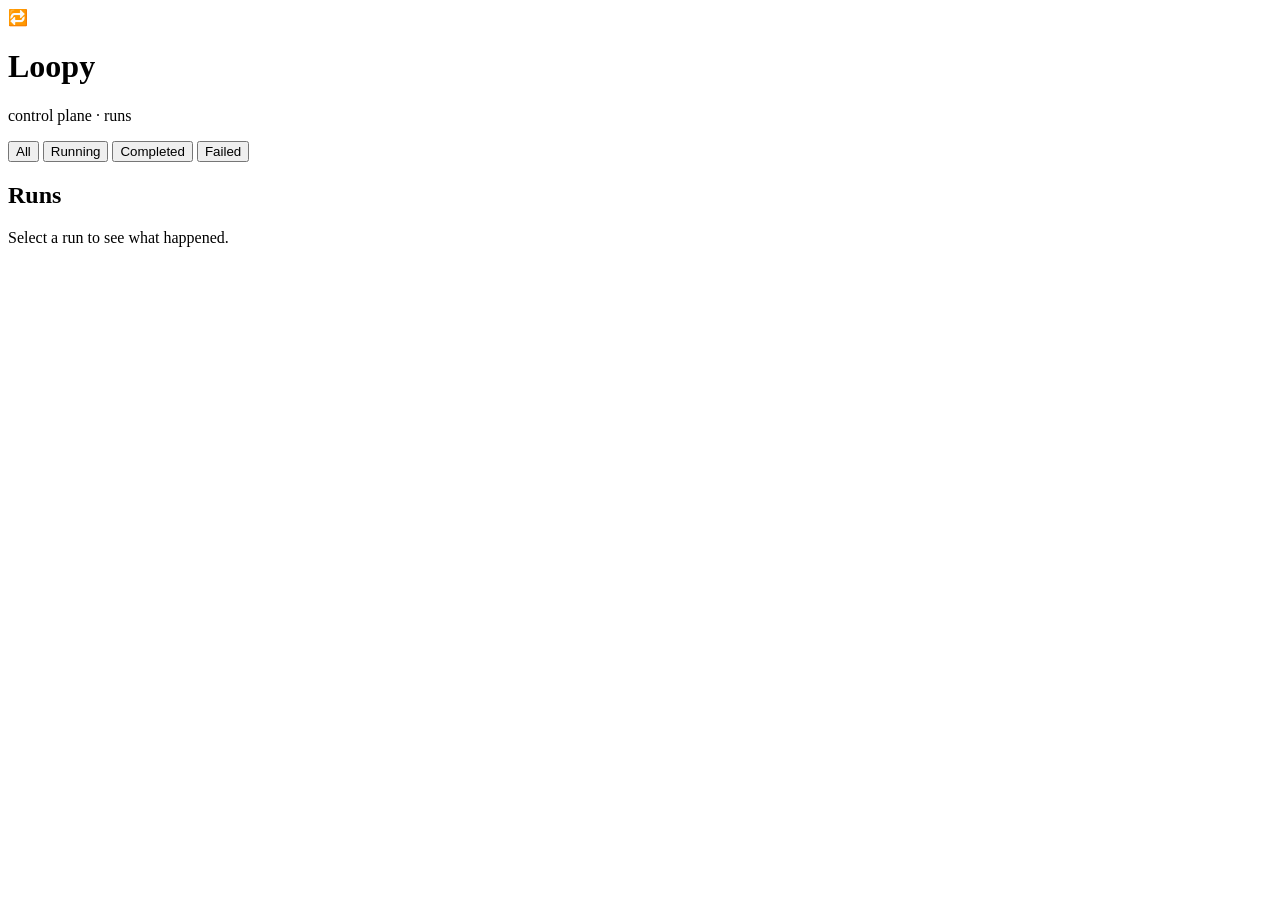
==== loopy_runtime/dashboard/static/index.html @ ea1f57c3 "dashboard: single-page frontend for the run viewer (stage 5) Serve dashboard/static/{index.html,app." ====
<!doctype html>
<html lang="en">
  <head>
    <meta charset="utf-8" />
    <meta name="viewport" content="width=device-width, initial-scale=1" />
    <title>Loopy · control plane</title>
    <link rel="stylesheet" href="/static/style.css" />
  </head>
  <body>
    <header class="topbar">
      <div class="brand">
        <span class="logo">🔁</span>
        <div>
          <h1>Loopy</h1>
          <p class="subtitle">control plane · runs</p>
        </div>
      </div>
      <div class="controls">
        <div class="filters" id="filters" role="tablist">
          <button class="filter is-active" data-state="">All</button>
          <button class="filter" data-state="running">Running</button>
          <button class="filter" data-state="completed">Completed</button>
          <button class="filter" data-state="failed">Failed</button>
        </div>
        <span class="pulse" id="pulse" title="Auto-refreshing"></span>
      </div>
    </header>

    <main class="layout">
      <section class="panel runs" aria-label="Runs">
        <div class="panel-head">
          <h2>Runs</h2>
          <span class="count" id="run-count"></span>
        </div>
        <div class="run-list" id="run-list"></div>
        <div class="empty" id="runs-empty" hidden>
          No runs yet — fire an event with <code>loopy trigger</code> or wait for a sensor.
        </div>
      </section>

      <section class="panel detail" id="detail" aria-label="Run detail">
        <div class="empty" id="detail-empty">Select a run to see what happened.</div>
        <div id="detail-body" hidden></div>
      </section>
    </main>

    <script src="/static/app.js"></script>
  </body>
</html>
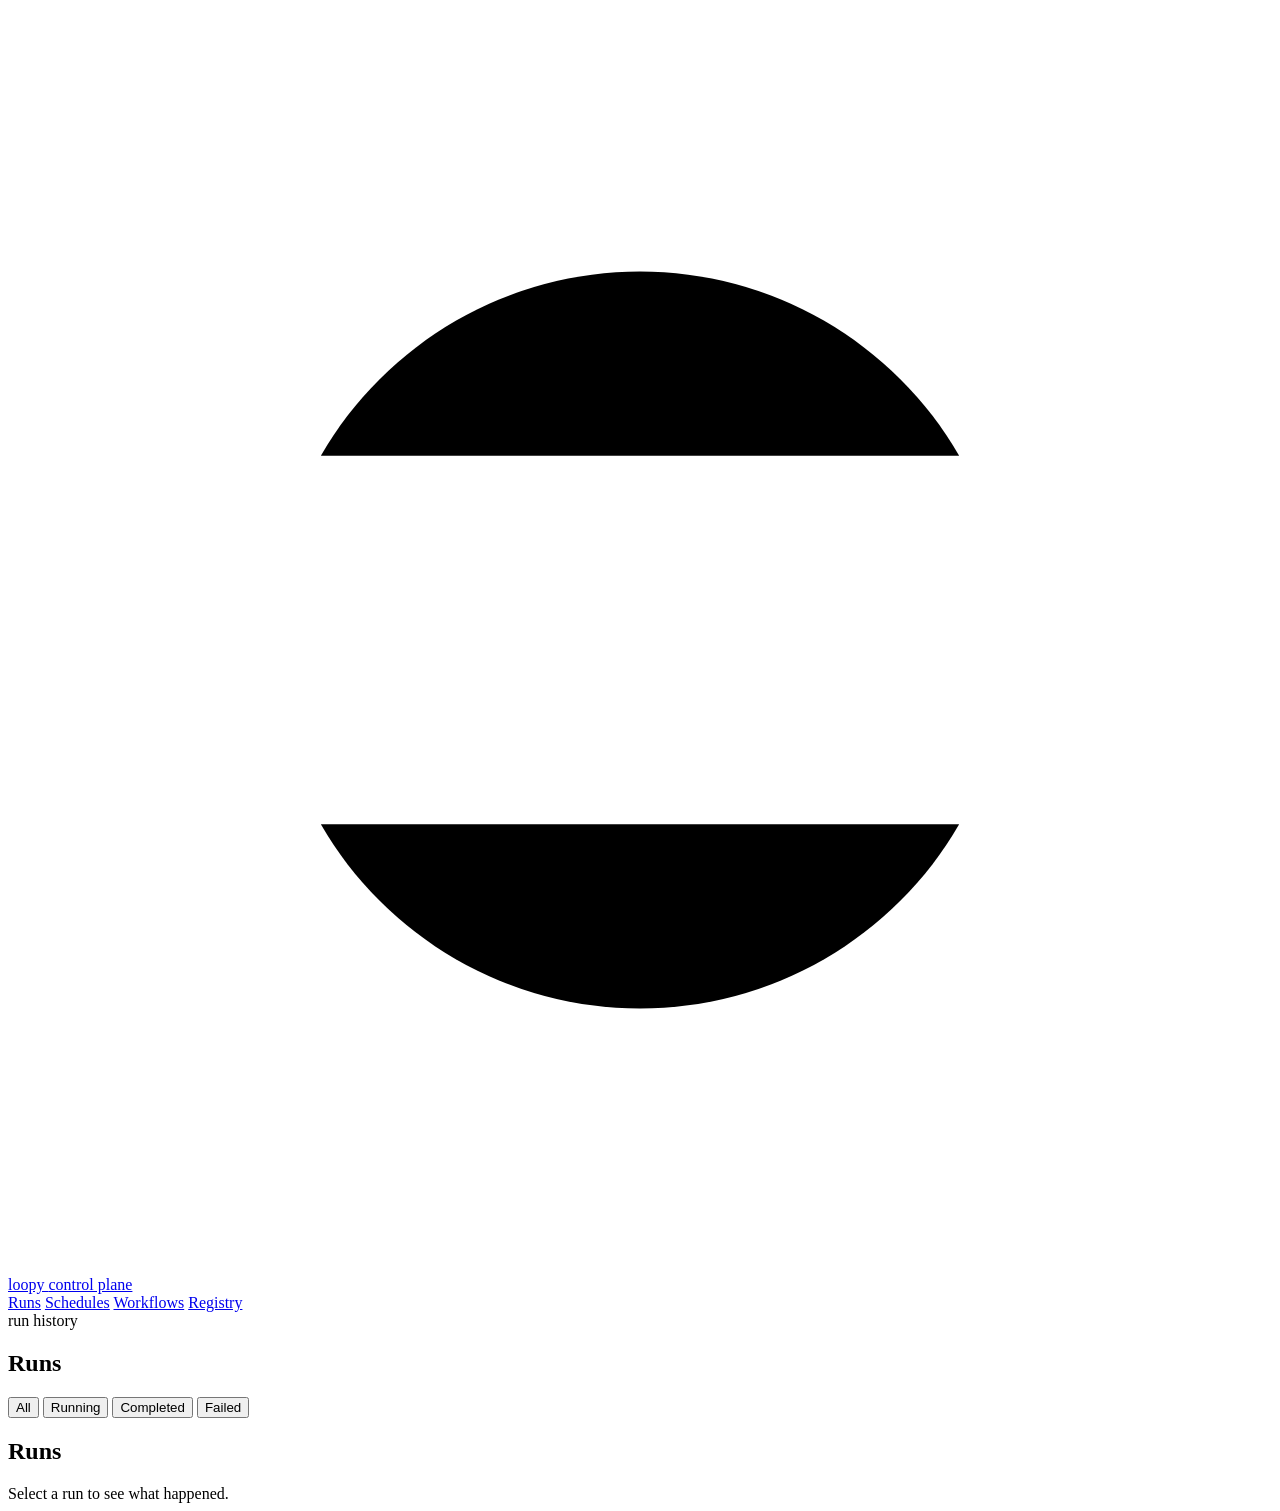
==== commit 581d96bb: "Admin dashboard: templates, registry, schedules + shared design system Extend the read-only control " ====
--- a/loopy_runtime/dashboard/static/index.html
+++ b/loopy_runtime/dashboard/static/index.html
@@ -4,44 +4,108 @@
     <meta charset="utf-8" />
     <meta name="viewport" content="width=device-width, initial-scale=1" />
     <title>Loopy · control plane</title>
+    <link rel="preconnect" href="https://fonts.googleapis.com" />
+    <link rel="preconnect" href="https://fonts.gstatic.com" crossorigin />
+    <link
+      href="https://fonts.googleapis.com/css2?family=Nunito+Sans:wght@400;600;700&family=JetBrains+Mono:wght@400;500;600;700&display=swap"
+      rel="stylesheet"
+    />
+    <link rel="stylesheet" href="/static/loopy-ui.css" />
     <link rel="stylesheet" href="/static/style.css" />
   </head>
   <body>
+    <!-- top bar — mirrors the loopy-landing site header -->
     <header class="topbar">
-      <div class="brand">
-        <span class="logo">🔁</span>
-        <div>
-          <h1>Loopy</h1>
-          <p class="subtitle">control plane · runs</p>
-        </div>
-      </div>
-      <div class="controls">
-        <div class="filters" id="filters" role="tablist">
-          <button class="filter is-active" data-state="">All</button>
-          <button class="filter" data-state="running">Running</button>
-          <button class="filter" data-state="completed">Completed</button>
-          <button class="filter" data-state="failed">Failed</button>
-        </div>
-        <span class="pulse" id="pulse" title="Auto-refreshing"></span>
+      <div class="lui-wrap nav">
+        <a class="brand" href="#runs">
+          <svg class="loop" viewBox="0 0 24 24" aria-hidden="true">
+            <path class="arc loop-a" pathLength="1" d="M5.94 8.5 A7 7 0 0 1 18.06 8.5" />
+            <path class="arc loop-b" pathLength="1" d="M18.06 15.5 A7 7 0 0 1 5.94 15.5" />
+          </svg>
+          loopy
+          <span class="brand-sub">control plane</span>
+        </a>
+        <span class="spacer"></span>
+        <nav class="views" id="views" role="tablist">
+          <a class="view-link" data-view="runs" href="#runs">Runs</a>
+          <a class="view-link" data-view="schedules" href="#schedules">Schedules</a>
+          <a class="view-link" data-view="workflows" href="#workflows">Workflows</a>
+          <a class="view-link" data-view="registry" href="#registry">Registry</a>
+        </nav>
+        <span class="health" id="health" title="Live"><span class="lui-dot is-accent"></span></span>
       </div>
     </header>
 
-    <main class="layout">
-      <section class="panel runs" aria-label="Runs">
-        <div class="panel-head">
-          <h2>Runs</h2>
-          <span class="count" id="run-count"></span>
+    <main class="lui-wrap page">
+      <!-- ── Runs ──────────────────────────────────────────────────────── -->
+      <section class="view" id="view-runs">
+        <div class="view-head">
+          <div>
+            <span class="lui-eyebrow">run history</span>
+            <h1>Runs</h1>
+          </div>
+          <div class="filters" id="filters" role="tablist">
+            <button class="lui-btn is-active filter" data-state="">All</button>
+            <button class="lui-btn filter" data-state="running">Running</button>
+            <button class="lui-btn filter" data-state="completed">Completed</button>
+            <button class="lui-btn filter" data-state="failed">Failed</button>
+          </div>
         </div>
-        <div class="run-list" id="run-list"></div>
-        <div class="empty" id="runs-empty" hidden>
-          No runs yet — fire an event with <code>loopy trigger</code> or wait for a sensor.
+        <div class="runs-grid">
+          <section class="lui-card panel runs" aria-label="Runs">
+            <div class="panel-head">
+              <h2>Runs</h2>
+              <span class="count lui-faint" id="run-count"></span>
+            </div>
+            <div class="run-list" id="run-list"></div>
+            <div class="empty" id="runs-empty" hidden>
+              No runs yet — fire an event with <code>loopy trigger</code> or wait for a sensor.
+            </div>
+          </section>
+          <section class="lui-card panel detail" id="detail" aria-label="Run detail">
+            <div class="empty" id="detail-empty">Select a run to see what happened.</div>
+            <div id="detail-body" hidden></div>
+          </section>
         </div>
       </section>
 
-      <section class="panel detail" id="detail" aria-label="Run detail">
-        <div class="empty" id="detail-empty">Select a run to see what happened.</div>
-        <div id="detail-body" hidden></div>
+      <!-- ── Schedules ─────────────────────────────────────────────────── -->
+      <section class="view" id="view-schedules" hidden>
+        <div class="view-head">
+          <div>
+            <span class="lui-eyebrow">time-driven entry points</span>
+            <h1>Schedules</h1>
+          </div>
+        </div>
+        <div id="schedules-body"></div>
       </section>
+
+      <!-- ── Workflows ─────────────────────────────────────────────────── -->
+      <section class="view" id="view-workflows" hidden>
+        <div class="view-head">
+          <div>
+            <span class="lui-eyebrow">workflow templates</span>
+            <h1>Workflows</h1>
+          </div>
+        </div>
+        <div id="workflows-body"></div>
+      </section>
+
+      <!-- ── Registry ──────────────────────────────────────────────────── -->
+      <section class="view" id="view-registry" hidden>
+        <div class="view-head">
+          <div>
+            <span class="lui-eyebrow">registered entities</span>
+            <h1>Registry</h1>
+          </div>
+        </div>
+        <div id="registry-body"></div>
+      </section>
+
+      <div class="no-manifest" id="no-manifest" hidden>
+        No <code>manifest.json</code> loaded. Run <code>loopy compile .</code>, then
+        <code>loopy admin</code>, to see workflow templates, the registry, and schedules.
+      </div>
     </main>
 
     <script src="/static/app.js"></script>
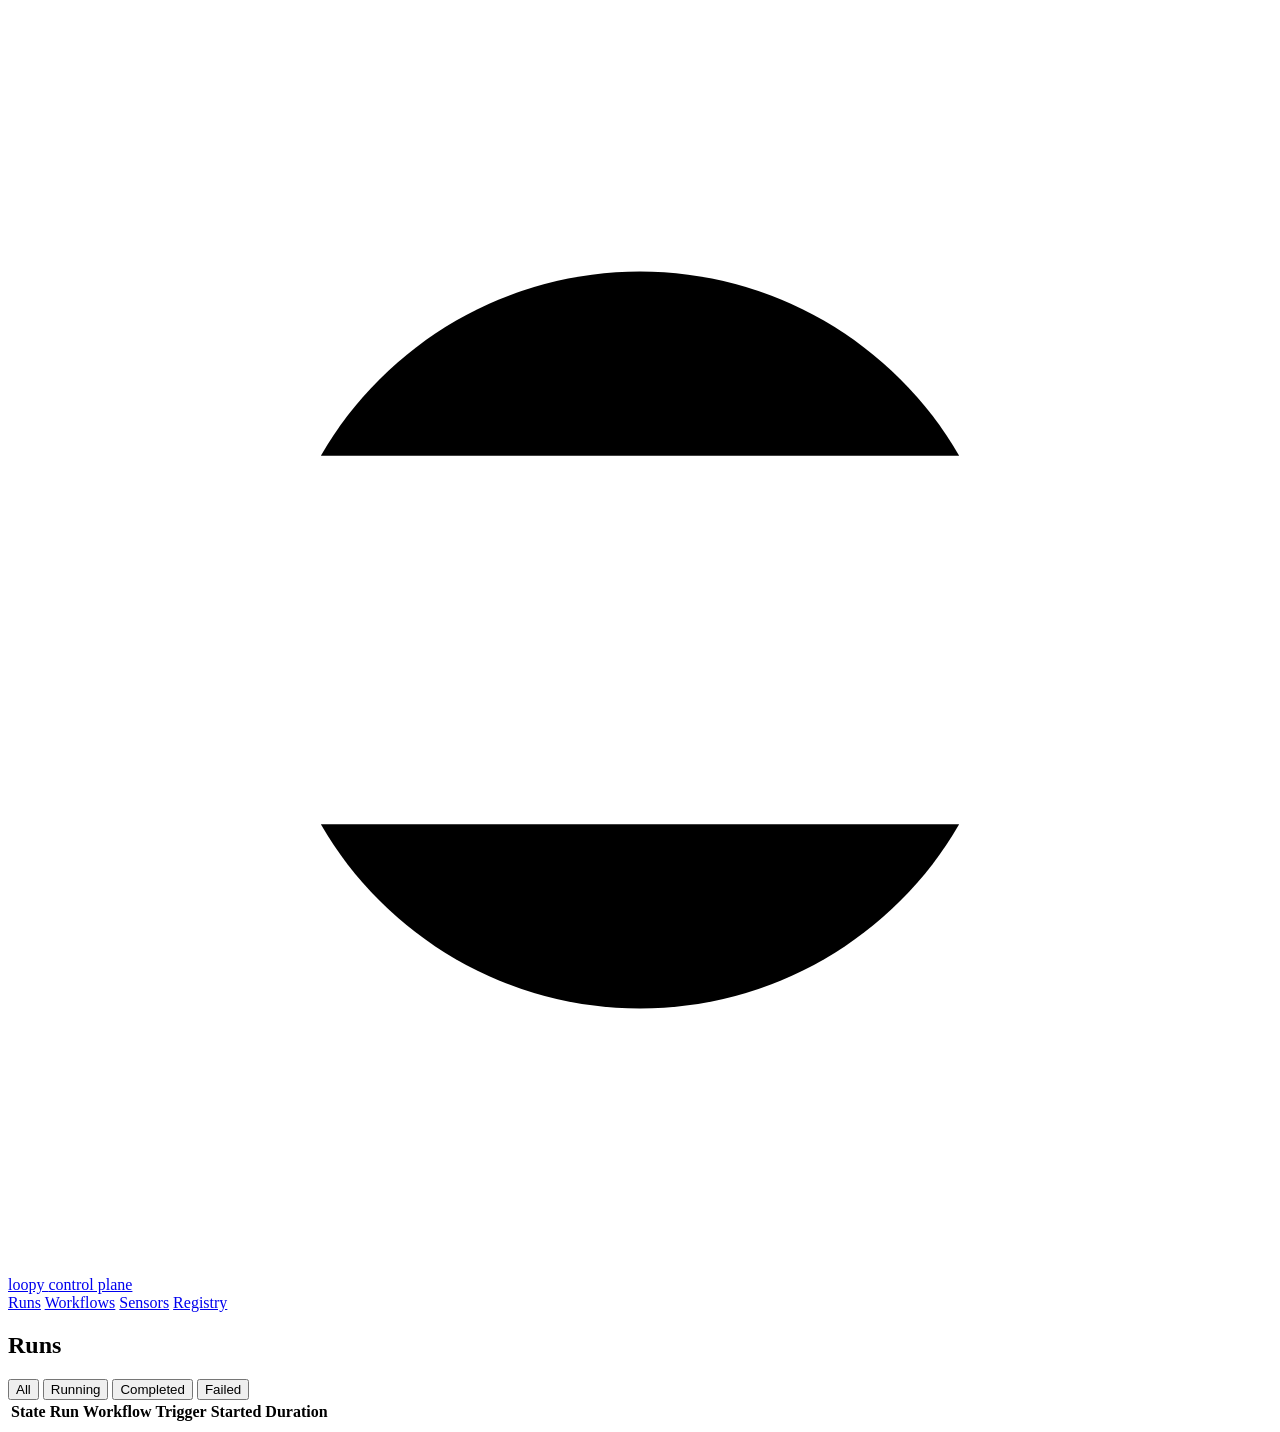
==== commit 5750310e: "Dashboard: drop Schedules tab, add Sensors page, dense Runs table Rework the admin dashboard per fee" ====
--- a/loopy_runtime/dashboard/static/index.html
+++ b/loopy_runtime/dashboard/static/index.html
@@ -28,8 +28,8 @@
         <span class="spacer"></span>
         <nav class="views" id="views" role="tablist">
           <a class="view-link" data-view="runs" href="#runs">Runs</a>
-          <a class="view-link" data-view="schedules" href="#schedules">Schedules</a>
           <a class="view-link" data-view="workflows" href="#workflows">Workflows</a>
+          <a class="view-link" data-view="sensors" href="#sensors">Sensors</a>
           <a class="view-link" data-view="registry" href="#registry">Registry</a>
         </nav>
         <span class="health" id="health" title="Live"><span class="lui-dot is-accent"></span></span>
@@ -40,10 +40,7 @@
       <!-- ── Runs ──────────────────────────────────────────────────────── -->
       <section class="view" id="view-runs">
         <div class="view-head">
-          <div>
-            <span class="lui-eyebrow">run history</span>
-            <h1>Runs</h1>
-          </div>
+          <h1>Runs</h1>
           <div class="filters" id="filters" role="tablist">
             <button class="lui-btn is-active filter" data-state="">All</button>
             <button class="lui-btn filter" data-state="running">Running</button>
@@ -51,60 +48,50 @@
             <button class="lui-btn filter" data-state="failed">Failed</button>
           </div>
         </div>
-        <div class="runs-grid">
-          <section class="lui-card panel runs" aria-label="Runs">
-            <div class="panel-head">
-              <h2>Runs</h2>
-              <span class="count lui-faint" id="run-count"></span>
-            </div>
-            <div class="run-list" id="run-list"></div>
-            <div class="empty" id="runs-empty" hidden>
-              No runs yet — fire an event with <code>loopy trigger</code> or wait for a sensor.
-            </div>
-          </section>
-          <section class="lui-card panel detail" id="detail" aria-label="Run detail">
-            <div class="empty" id="detail-empty">Select a run to see what happened.</div>
-            <div id="detail-body" hidden></div>
-          </section>
-        </div>
-      </section>
-
-      <!-- ── Schedules ─────────────────────────────────────────────────── -->
-      <section class="view" id="view-schedules" hidden>
-        <div class="view-head">
-          <div>
-            <span class="lui-eyebrow">time-driven entry points</span>
-            <h1>Schedules</h1>
+        <section class="lui-card" aria-label="Runs">
+          <table class="runs-table">
+            <thead>
+              <tr>
+                <th>State</th>
+                <th>Run</th>
+                <th>Workflow</th>
+                <th>Trigger</th>
+                <th>Started</th>
+                <th class="num">Duration</th>
+              </tr>
+            </thead>
+            <tbody id="run-rows"></tbody>
+          </table>
+          <div class="empty" id="runs-empty" hidden>
+            No runs yet — fire an event with <code>loopy trigger</code> or wait for a sensor.
           </div>
-        </div>
-        <div id="schedules-body"></div>
+        </section>
+        <section class="lui-card detail" id="detail" aria-label="Run detail" hidden>
+          <div id="detail-body"></div>
+        </section>
       </section>
 
       <!-- ── Workflows ─────────────────────────────────────────────────── -->
       <section class="view" id="view-workflows" hidden>
-        <div class="view-head">
-          <div>
-            <span class="lui-eyebrow">workflow templates</span>
-            <h1>Workflows</h1>
-          </div>
-        </div>
+        <div class="view-head"><h1>Workflows</h1></div>
         <div id="workflows-body"></div>
+      </section>
+
+      <!-- ── Sensors ───────────────────────────────────────────────────── -->
+      <section class="view" id="view-sensors" hidden>
+        <div class="view-head"><h1>Sensors</h1></div>
+        <div id="sensors-body"></div>
       </section>
 
       <!-- ── Registry ──────────────────────────────────────────────────── -->
       <section class="view" id="view-registry" hidden>
-        <div class="view-head">
-          <div>
-            <span class="lui-eyebrow">registered entities</span>
-            <h1>Registry</h1>
-          </div>
-        </div>
+        <div class="view-head"><h1>Registry</h1></div>
         <div id="registry-body"></div>
       </section>
 
       <div class="no-manifest" id="no-manifest" hidden>
         No <code>manifest.json</code> loaded. Run <code>loopy compile .</code>, then
-        <code>loopy admin</code>, to see workflow templates, the registry, and schedules.
+        <code>loopy admin</code>, to see workflow templates, sensors, and the registry.
       </div>
     </main>
 
